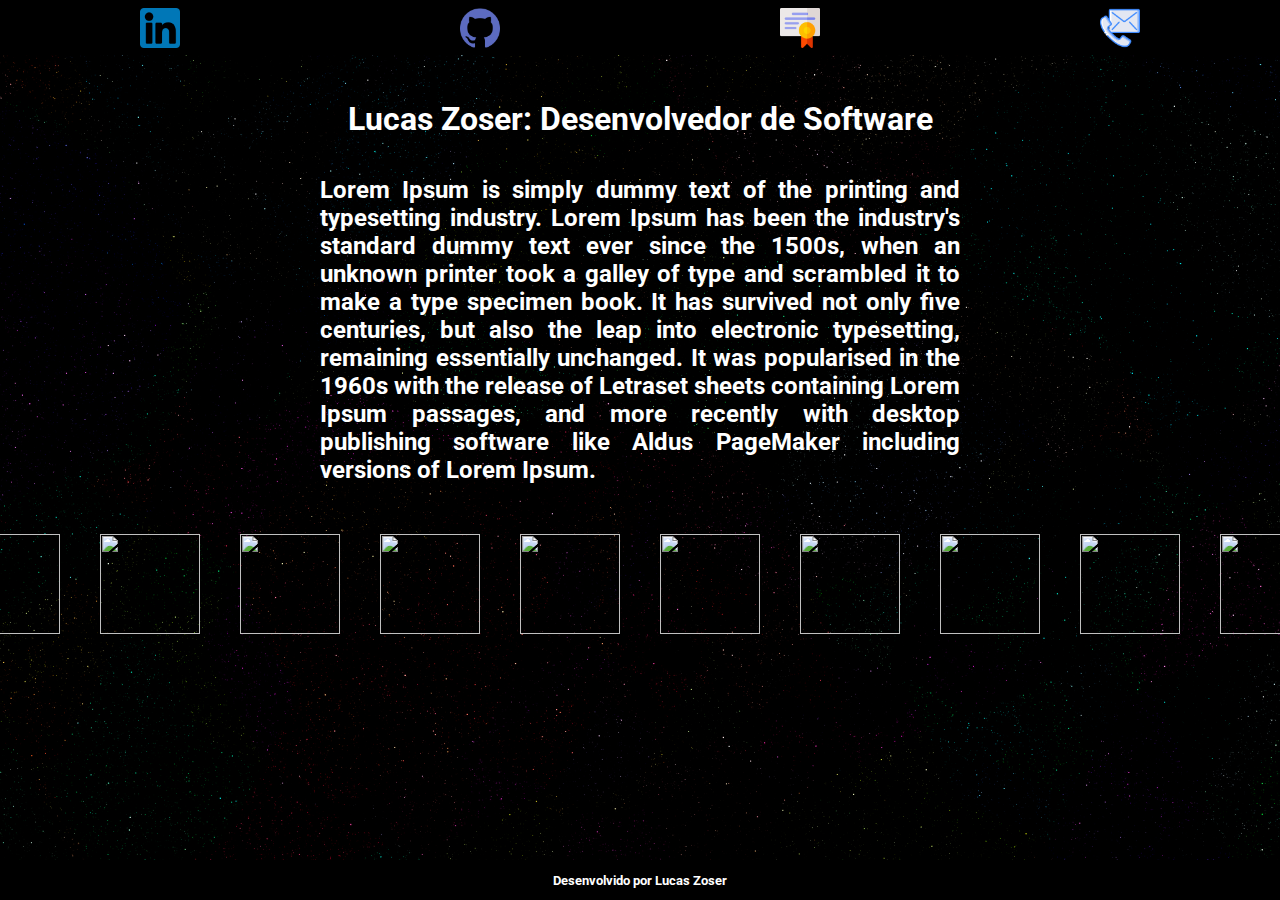
==== index.html @ fc86af37 "Primeiro deploy do site" ====
<html lang="pt-BR">

<head>
    <meta charset="UTF-8">
    <meta http-equiv="X-UA-Compatible" content="IE=edge">
    <meta name="viewport" content="width=device-width, initial-scale=1.0">
    <link rel="stylesheet" href="style.css">
    <link rel="preconnect" href="https://fonts.googleapis.com">
    <link rel="preconnect" href="https://fonts.gstatic.com" crossorigin>
    <link href="https://fonts.googleapis.com/css2?family=Roboto:wght@300&display=swap" rel="stylesheet">     <title>Lucas Zoser</title>
</head>

<body class="fundo">
    <div class="navbar">
        <ul class="nav-list">
            <li class="link-menu"><a href="https://www.linkedin.com/in/lucaszoser/" target="_blank">
                <img class="img-menu" src="/assets/linkedin.png"></a></li>
            <li class="link-menu"><a href="https://github.com/Zosin0/" target="_blank">
                <img class="img-menu" src="/assets/github.png"></a></li>
            <li class="link-menu"><a href="certificados.html" target="_blank">
                <img class="img-menu" src="/assets/certificado.png"></a></li>
            <li class="link-menu"><a href="contato.html" target="_blank">
                <img class="img-menu" src="/assets/contato.png"></a></li>
        </ul>
    </div>

    <div class="seg1-perfil">
        <div class="seg1-texto">
            <h1 class="seg1-titulo">Lucas Zoser: Desenvolvedor de Software</h1><br><br>
            <h2 class="seg2-resumo">
                Lorem Ipsum is simply dummy text of the printing and typesetting industry. Lorem Ipsum has been the
                industry's standard dummy text ever since the 1500s, when an unknown printer took a galley of type and
                scrambled it to make a type specimen book. It has survived not only five centuries, but also the leap
                into electronic typesetting, remaining essentially unchanged. It was popularised in the 1960s with the
                release of Letraset sheets containing Lorem Ipsum passages, and more recently with desktop publishing
                software like Aldus PageMaker including versions of Lorem Ipsum.
            </h2>
        </div>
    </div>

    <div class="seg2-perfil">

        <img class="seg2-imagens" src="https://cdn.jsdelivr.net/gh/devicons/devicon/icons/apache/apache-original-wordmark.svg" />
        <img class="seg2-imagens" src="https://cdn.jsdelivr.net/gh/devicons/devicon/icons/debian/debian-original.svg" />         
        <img class="seg2-imagens" src="https://cdn.jsdelivr.net/gh/devicons/devicon/icons/javascript/javascript-original.svg" />
        <img class="seg2-imagens" src="https://cdn.jsdelivr.net/gh/devicons/devicon/icons/java/java-original.svg" />
        <img class="seg2-imagens" src="https://cdn.jsdelivr.net/gh/devicons/devicon/icons/python/python-original.svg" />
        <img class="seg2-imagens" src="https://cdn.jsdelivr.net/gh/devicons/devicon/icons/dart/dart-original-wordmark.svg" />
        <img class="seg2-imagens" src="https://cdn.jsdelivr.net/gh/devicons/devicon/icons/flutter/flutter-original.svg" />
        <img class="seg2-imagens" src="https://cdn.jsdelivr.net/gh/devicons/devicon/icons/angularjs/angularjs-original.svg" />
        <img class="seg2-imagens" src="https://cdn.jsdelivr.net/gh/devicons/devicon/icons/php/php-original.svg" />
        <img class="seg2-imagens" src="https://cdn.jsdelivr.net/gh/devicons/devicon/icons/mysql/mysql-original-wordmark.svg" />
            
    </div>



    <footer class="footer">
        <div>
            <h5>Desenvolvido por Lucas Zoser</h5>
        </div>
    </footer>
</body>

</html>
---- style.css ----
* {
    margin: 0;
    padding: 0;
    font-family: 'Roboto', sans-serif;
}

.fundo {
    height: 100%;
    background-image: url('/assets/fundo.jpg');
    background-size: cover;
    font-family: sans-serif;
}

.nav-list {
    display: flex;
    justify-content: space-around;
    align-items: center;
    background-color: black;
    position: fixed;
    color: white;
    list-style-type: none;
    top: 0;
    left: 0;
    right: 0;
    height: 50px;
    padding-top: 5px;
}

.img-menu {
    width: 40px;
}

.img-menu:hover {
    width: 45px;

}
.seg1-perfil{
    display: flex;
    align-items: center;
    justify-content: center;
}
.seg1-titulo{
    text-align: center;
}
.seg1-texto{
    padding-top: 100px;
    display: block;
    color: white;
    width: 50%;
    text-align: justify;
}
.seg2-perfil{
    display: flex;
    justify-content: center;
}
.seg2-perfil img{
    margin-top: 50px;
    margin-inline: 20px;
    width: 100px;
}
.footer{
    display: flex;
    justify-content: center;
    align-items: center;
    height: 40px;
    background-color: black;
    color: white;
    position: fixed;
    left: 0;
    bottom: 0;
    width: 100%;
  
}
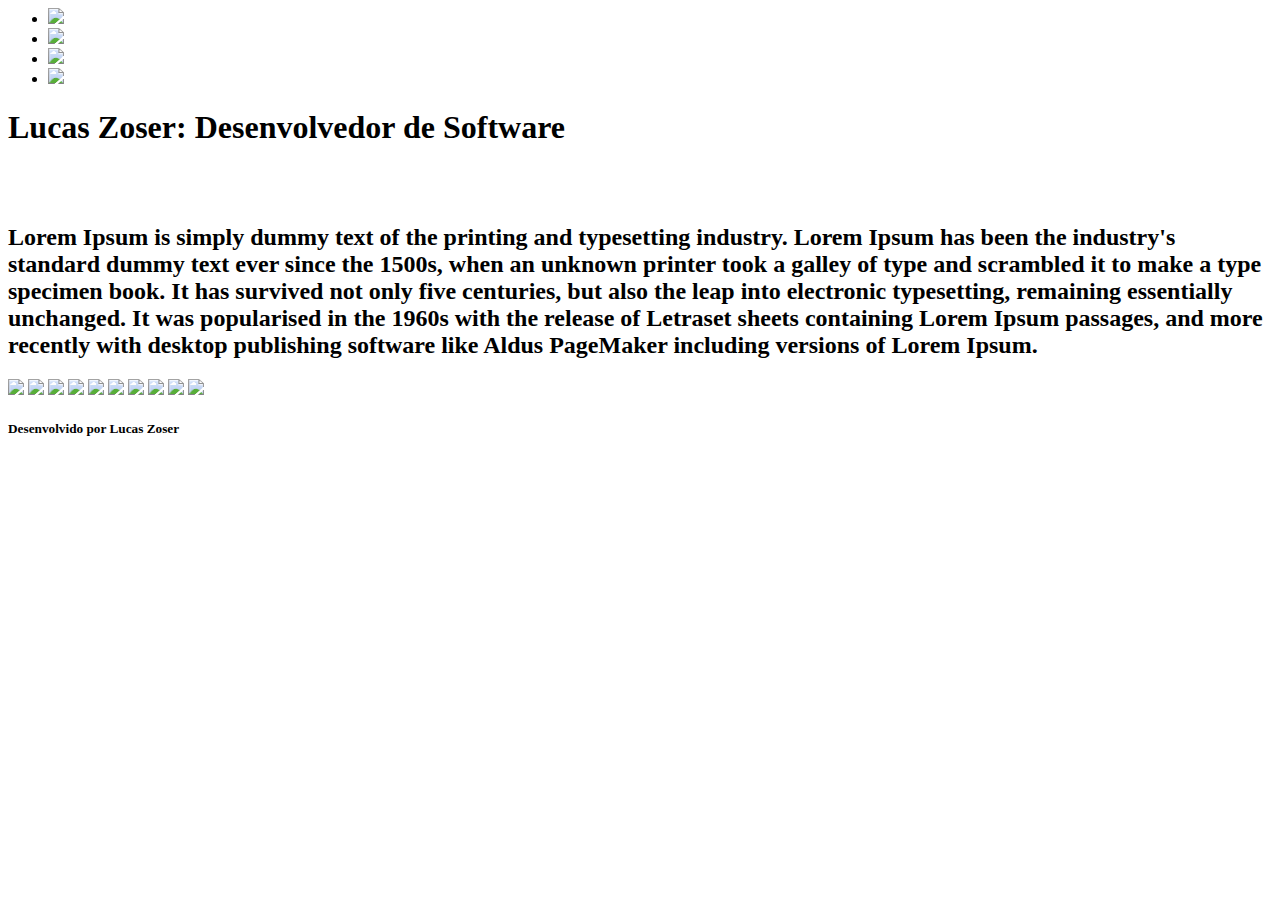
==== commit 4d61e200: "mudancas pro deploy 2" ====
--- a/index.html
+++ b/index.html
@@ -4,23 +4,24 @@
     <meta charset="UTF-8">
     <meta http-equiv="X-UA-Compatible" content="IE=edge">
     <meta name="viewport" content="width=device-width, initial-scale=1.0">
-    <link rel="stylesheet" href="style.css">
+    <link rel="stylesheet" href="/Curriculo/style.css">
     <link rel="preconnect" href="https://fonts.googleapis.com">
     <link rel="preconnect" href="https://fonts.gstatic.com" crossorigin>
-    <link href="https://fonts.googleapis.com/css2?family=Roboto:wght@300&display=swap" rel="stylesheet">     <title>Lucas Zoser</title>
+    <link href="https://fonts.googleapis.com/css2?family=Roboto:wght@300&display=swap" rel="stylesheet">
+    <title>Lucas Zoser</title>
 </head>
 
 <body class="fundo">
     <div class="navbar">
         <ul class="nav-list">
             <li class="link-menu"><a href="https://www.linkedin.com/in/lucaszoser/" target="_blank">
-                <img class="img-menu" src="/assets/linkedin.png"></a></li>
+                    <img class="img-menu" src="Curriculo/assets/linkedin.png"></a></li>
             <li class="link-menu"><a href="https://github.com/Zosin0/" target="_blank">
-                <img class="img-menu" src="/assets/github.png"></a></li>
-            <li class="link-menu"><a href="certificados.html" target="_blank">
-                <img class="img-menu" src="/assets/certificado.png"></a></li>
-            <li class="link-menu"><a href="contato.html" target="_blank">
-                <img class="img-menu" src="/assets/contato.png"></a></li>
+                    <img class="img-menu" src="Curriculo/assets/github.png"></a></li>
+            <li class="link-menu"><a href="Curriculo/certificados.html" target="_blank">
+                    <img class="img-menu" src="Curriculo/assets/certificado.png"></a></li>
+            <li class="link-menu"><a href="Curriculo/certificados.html" target="_blank">
+                    <img class="img-menu" src="Curriculo/assets/contato.png"></a></li>
         </ul>
     </div>
 
@@ -40,20 +41,24 @@
 
     <div class="seg2-perfil">
 
-        <img class="seg2-imagens" src="https://cdn.jsdelivr.net/gh/devicons/devicon/icons/apache/apache-original-wordmark.svg" />
-        <img class="seg2-imagens" src="https://cdn.jsdelivr.net/gh/devicons/devicon/icons/debian/debian-original.svg" />         
-        <img class="seg2-imagens" src="https://cdn.jsdelivr.net/gh/devicons/devicon/icons/javascript/javascript-original.svg" />
+        <img class="seg2-imagens"
+            src="https://cdn.jsdelivr.net/gh/devicons/devicon/icons/apache/apache-original-wordmark.svg" />
+        <img class="seg2-imagens" src="https://cdn.jsdelivr.net/gh/devicons/devicon/icons/debian/debian-original.svg" />
+        <img class="seg2-imagens"
+            src="https://cdn.jsdelivr.net/gh/devicons/devicon/icons/javascript/javascript-original.svg" />
         <img class="seg2-imagens" src="https://cdn.jsdelivr.net/gh/devicons/devicon/icons/java/java-original.svg" />
         <img class="seg2-imagens" src="https://cdn.jsdelivr.net/gh/devicons/devicon/icons/python/python-original.svg" />
-        <img class="seg2-imagens" src="https://cdn.jsdelivr.net/gh/devicons/devicon/icons/dart/dart-original-wordmark.svg" />
-        <img class="seg2-imagens" src="https://cdn.jsdelivr.net/gh/devicons/devicon/icons/flutter/flutter-original.svg" />
-        <img class="seg2-imagens" src="https://cdn.jsdelivr.net/gh/devicons/devicon/icons/angularjs/angularjs-original.svg" />
+        <img class="seg2-imagens"
+            src="https://cdn.jsdelivr.net/gh/devicons/devicon/icons/dart/dart-original-wordmark.svg" />
+        <img class="seg2-imagens"
+            src="https://cdn.jsdelivr.net/gh/devicons/devicon/icons/flutter/flutter-original.svg" />
+        <img class="seg2-imagens"
+            src="https://cdn.jsdelivr.net/gh/devicons/devicon/icons/angularjs/angularjs-original.svg" />
         <img class="seg2-imagens" src="https://cdn.jsdelivr.net/gh/devicons/devicon/icons/php/php-original.svg" />
-        <img class="seg2-imagens" src="https://cdn.jsdelivr.net/gh/devicons/devicon/icons/mysql/mysql-original-wordmark.svg" />
-            
+        <img class="seg2-imagens"
+            src="https://cdn.jsdelivr.net/gh/devicons/devicon/icons/mysql/mysql-original-wordmark.svg" />
+
     </div>
-
-
 
     <footer class="footer">
         <div>
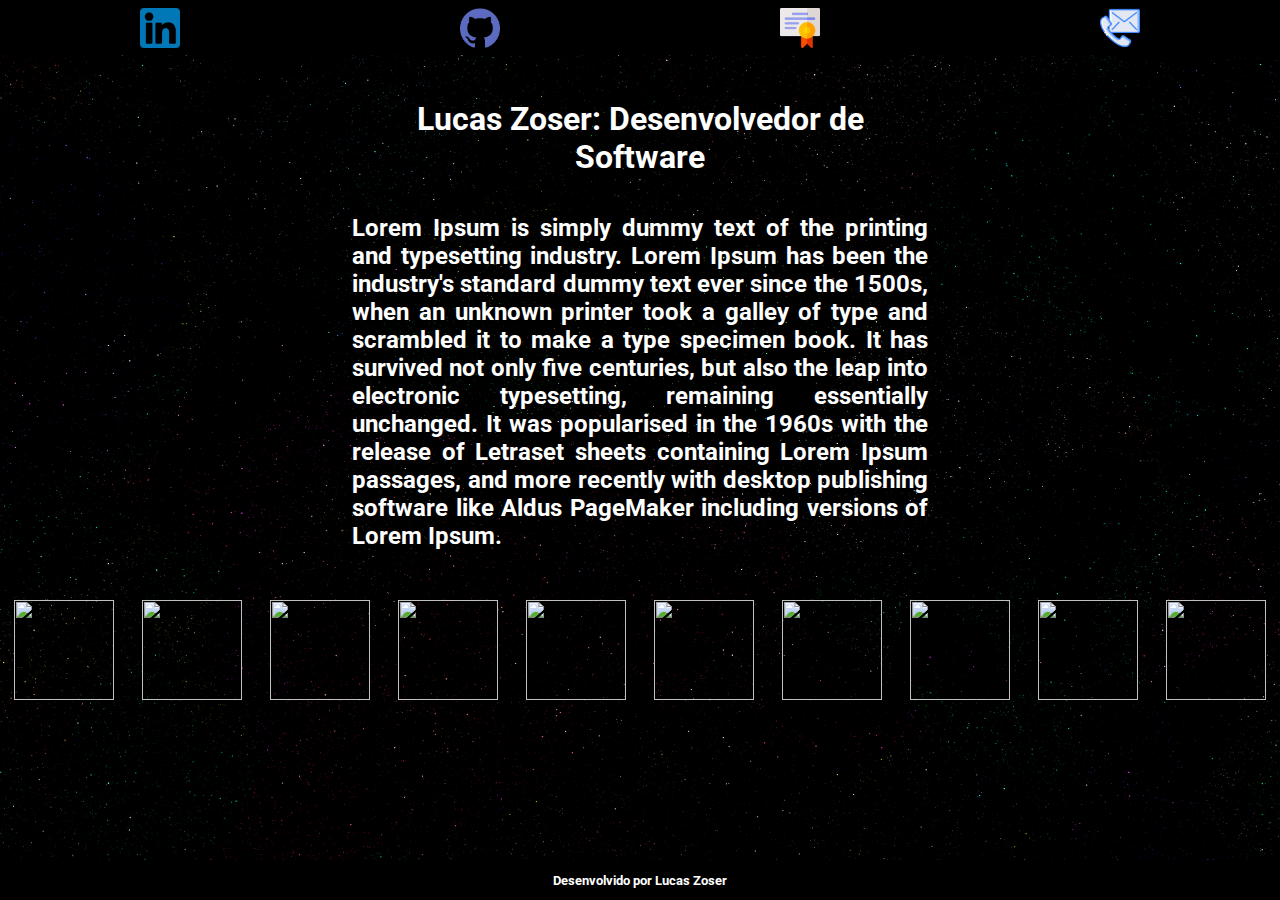
==== commit 59749f72: "Adicionando uma função de enviar e-mail" ====
--- a/index.html
+++ b/index.html
@@ -4,7 +4,7 @@
     <meta charset="UTF-8">
     <meta http-equiv="X-UA-Compatible" content="IE=edge">
     <meta name="viewport" content="width=device-width, initial-scale=1.0">
-    <link rel="stylesheet" href="/Curriculo/style.css">
+    <link rel="stylesheet" href="style.css">
     <link rel="preconnect" href="https://fonts.googleapis.com">
     <link rel="preconnect" href="https://fonts.gstatic.com" crossorigin>
     <link href="https://fonts.googleapis.com/css2?family=Roboto:wght@300&display=swap" rel="stylesheet">
@@ -15,13 +15,13 @@
     <div class="navbar">
         <ul class="nav-list">
             <li class="link-menu"><a href="https://www.linkedin.com/in/lucaszoser/" target="_blank">
-                    <img class="img-menu" src="Curriculo/assets/linkedin.png"></a></li>
+                    <img class="img-menu" src="assets/linkedin.png"></a></li>
             <li class="link-menu"><a href="https://github.com/Zosin0/" target="_blank">
-                    <img class="img-menu" src="Curriculo/assets/github.png"></a></li>
-            <li class="link-menu"><a href="Curriculo/certificados.html" target="_blank">
-                    <img class="img-menu" src="Curriculo/assets/certificado.png"></a></li>
-            <li class="link-menu"><a href="Curriculo/certificados.html" target="_blank">
-                    <img class="img-menu" src="Curriculo/assets/contato.png"></a></li>
+                    <img class="img-menu" src="assets/github.png"></a></li>
+            <li class="link-menu"><a href="certificados.html" target="_blank">
+                    <img class="img-menu" src="assets/certificado.png"></a></li>
+            <li class="link-menu"><a href="certificados.html" target="_blank">
+                    <img class="img-menu" src="assets/contato.png"></a></li>
         </ul>
     </div>
 
@@ -40,24 +40,22 @@
     </div>
 
     <div class="seg2-perfil">
-
         <img class="seg2-imagens"
-            src="https://cdn.jsdelivr.net/gh/devicons/devicon/icons/apache/apache-original-wordmark.svg" />
-        <img class="seg2-imagens" src="https://cdn.jsdelivr.net/gh/devicons/devicon/icons/debian/debian-original.svg" />
+            src="https://cdn.jsdelivr.net/gh/devicons/devicon/icons/apache/apache-original-wordmark.svg"/>
+        <img class="seg2-imagens" src="https://cdn.jsdelivr.net/gh/devicons/devicon/icons/debian/debian-original.svg"/>
         <img class="seg2-imagens"
-            src="https://cdn.jsdelivr.net/gh/devicons/devicon/icons/javascript/javascript-original.svg" />
-        <img class="seg2-imagens" src="https://cdn.jsdelivr.net/gh/devicons/devicon/icons/java/java-original.svg" />
-        <img class="seg2-imagens" src="https://cdn.jsdelivr.net/gh/devicons/devicon/icons/python/python-original.svg" />
+            src="https://cdn.jsdelivr.net/gh/devicons/devicon/icons/javascript/javascript-original.svg"/>
+        <img class="seg2-imagens" src="https://cdn.jsdelivr.net/gh/devicons/devicon/icons/java/java-original.svg"/>
+        <img class="seg2-imagens" src="https://cdn.jsdelivr.net/gh/devicons/devicon/icons/python/python-original.svg"/>
         <img class="seg2-imagens"
-            src="https://cdn.jsdelivr.net/gh/devicons/devicon/icons/dart/dart-original-wordmark.svg" />
+            src="https://cdn.jsdelivr.net/gh/devicons/devicon/icons/dart/dart-original-wordmark.svg"/>
         <img class="seg2-imagens"
-            src="https://cdn.jsdelivr.net/gh/devicons/devicon/icons/flutter/flutter-original.svg" />
+            src="https://cdn.jsdelivr.net/gh/devicons/devicon/icons/flutter/flutter-original.svg"/>
         <img class="seg2-imagens"
-            src="https://cdn.jsdelivr.net/gh/devicons/devicon/icons/angularjs/angularjs-original.svg" />
-        <img class="seg2-imagens" src="https://cdn.jsdelivr.net/gh/devicons/devicon/icons/php/php-original.svg" />
+            src="https://cdn.jsdelivr.net/gh/devicons/devicon/icons/angularjs/angularjs-original.svg"/>
+        <img class="seg2-imagens" src="https://cdn.jsdelivr.net/gh/devicons/devicon/icons/php/php-original.svg"/>
         <img class="seg2-imagens"
-            src="https://cdn.jsdelivr.net/gh/devicons/devicon/icons/mysql/mysql-original-wordmark.svg" />
-
+            src="https://cdn.jsdelivr.net/gh/devicons/devicon/icons/mysql/mysql-original-wordmark.svg"/>
     </div>
 
     <footer class="footer">
@@ -67,4 +65,4 @@
     </footer>
 </body>
 
-</html>+</html>
--- a/style.css
+++ b/style.css
@@ -0,0 +1,175 @@
+* {
+    margin: 0;
+    padding: 0;
+    font-family: 'Roboto', sans-serif;
+}
+
+.fundo {
+    height: 100%;
+    background-image: url('assets/fundo.jpg');
+    /*background-image: linear-gradient(blue, pink);*/
+    background-size: cover;
+    font-family: sans-serif;
+}
+
+.nav-list {
+    display: flex;
+    justify-content: space-around;
+    align-items: center;
+    background-color: black;
+    position: fixed;
+    color: white;
+    list-style-type: none;
+    top: 0;
+    left: 0;
+    right: 0;
+    height: 50px;
+    padding-top: 5px;
+}
+
+.img-menu {
+    width: 40px;
+}
+
+.img-menu:hover {
+    width: 45px;
+
+}
+
+.seg1-perfil {
+    display: flex;
+    align-items: center;
+    justify-content: center;
+}
+
+.seg1-titulo {
+    text-align: center;
+}
+
+.seg1-texto {
+    padding-top: 100px;
+    display: block;
+    color: white;
+    width: clamp(10%, 45%, 50%);
+    text-align: justify;
+}
+
+.seg2-perfil {
+    display: flex;
+    justify-content: center;
+}
+
+.seg2-perfil img {
+    margin-top: 50px;
+    margin-inline: auto;
+    width: 100px;
+}
+
+.footer {
+    display: flex;
+    justify-content: center;
+    align-items: center;
+    height: 40px;
+    background-color: black;
+    color: white;
+    position: fixed;
+    left: 0;
+    bottom: 0;
+    width: 100%;
+
+}
+
+/* Style Contato */
+.titulo-contato{
+    color: rgb(255, 227, 47);
+    padding-bottom: 2rem;
+    text-align: center;
+}
+
+.body-forms {
+    min-height: 100vh;
+    display: grid;
+    place-items: center;
+    padding: 1rem;
+    background-image: url('assets/fundo.jpg');
+    color: white;
+}
+
+form {
+    width: 100%;
+    max-width: 30rem;
+}
+
+label,
+input,
+textarea,
+button {
+    display: block;
+}
+
+input,
+textarea,
+button {
+    width: 100%;
+    font: inherit;
+    padding: 1.25rem;
+    font-weight: 700;
+}
+
+input,
+textarea {
+    margin-bottom: 1rem;
+    color: white;
+    background: rgb(18, 5, 46);
+    border: 0.125rem solid transparent;
+    border-radius: 1.125rem;
+    transition: border-color 0.3s,
+        box-shadow 0.3s;
+}
+
+input:hover,
+input:focus,
+textarea:hover,
+textarea:focus {
+    outline: none;
+    border-color: blue;
+    box-shadow: 0 0 0 0.3125rem rgb(27, 27, 83);
+}
+
+label {
+    margin-bottom: 0.5rem;
+    color: rgb(255, 227, 47);
+}
+
+textarea {
+    min-height: 12.5rem;
+    resize: vertical;
+}
+
+button {
+    border: none;
+    border-radius: 99px;
+    color: white;
+    background: rgb(0, 27, 95);
+    cursor: pointer;
+    transition: 0.3s;
+}
+
+button:hover,
+button:focus {
+    outline: none;
+    background: rgb(0, 55, 72);
+}
+
+button:disabled {
+    cursor: not-allowed;
+    background: grey;
+}
+.sucess, .error{text-align: center; font-size: 50px; margin-left: auto; margin-right: auto;}
+.sucess{
+    color: yellow;
+}
+.error{
+    color: tomato
+
+}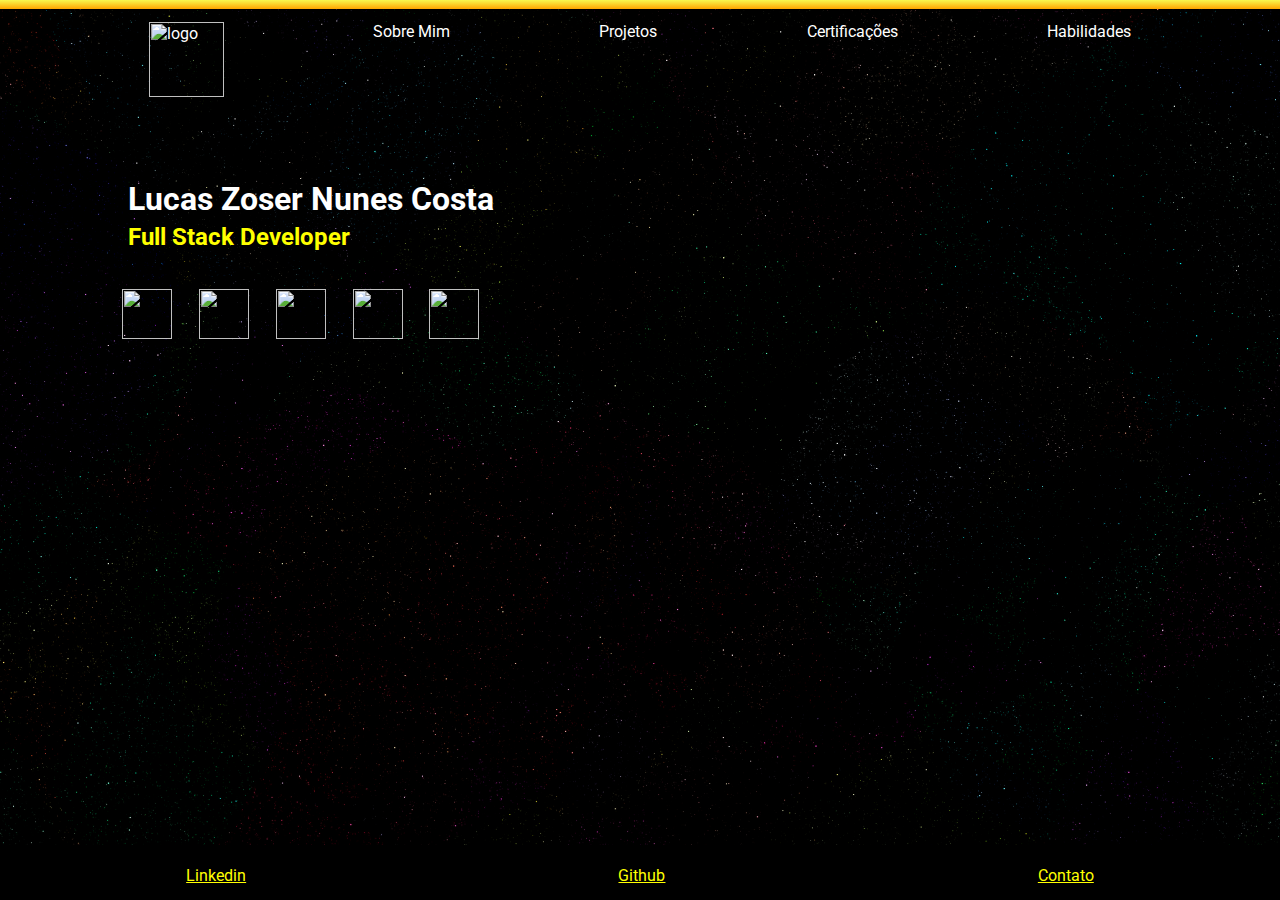
==== commit 886b40b1: "Alteraçoes no estilo do curriculo" ====
--- a/index.html
+++ b/index.html
@@ -12,57 +12,44 @@
 </head>
 
 <body class="fundo">
+    <div class="barra"></div>
     <div class="navbar">
-        <ul class="nav-list">
-            <li class="link-menu"><a href="https://www.linkedin.com/in/lucaszoser/" target="_blank">
-                    <img class="img-menu" src="assets/linkedin.png"></a></li>
-            <li class="link-menu"><a href="https://github.com/Zosin0/" target="_blank">
-                    <img class="img-menu" src="assets/github.png"></a></li>
-            <li class="link-menu"><a href="certificados.html" target="_blank">
-                    <img class="img-menu" src="assets/certificado.png"></a></li>
-            <li class="link-menu"><a href="certificados.html" target="_blank">
-                    <img class="img-menu" src="assets/contato.png"></a></li>
-        </ul>
+            <div class="item-link-nav"><img style="width: 75px;" src="/assets/zoser-logo.png" alt="logo"></div>
+            <div class="item-link-nav"><p>Sobre Mim</p></div>
+            <div class="item-link-nav"><p>Projetos</p></div>
+            <div class="item-link-nav"><p>Certificações</p></div>
+            <div class="item-link-nav"><p>Habilidades</p></div>                    
     </div>
-
     <div class="seg1-perfil">
         <div class="seg1-texto">
-            <h1 class="seg1-titulo">Lucas Zoser: Desenvolvedor de Software</h1><br><br>
-            <h2 class="seg2-resumo">
-                Lorem Ipsum is simply dummy text of the printing and typesetting industry. Lorem Ipsum has been the
-                industry's standard dummy text ever since the 1500s, when an unknown printer took a galley of type and
-                scrambled it to make a type specimen book. It has survived not only five centuries, but also the leap
-                into electronic typesetting, remaining essentially unchanged. It was popularised in the 1960s with the
-                release of Letraset sheets containing Lorem Ipsum passages, and more recently with desktop publishing
-                software like Aldus PageMaker including versions of Lorem Ipsum.
-            </h2>
+            <h1 class="seg1-titulo">Lucas Zoser Nunes Costa</h1>
+            <h2 class="seg1-subtitulo">Full Stack Developer</h2>
         </div>
     </div>
 
     <div class="seg2-perfil">
         <img class="seg2-imagens"
-            src="https://cdn.jsdelivr.net/gh/devicons/devicon/icons/apache/apache-original-wordmark.svg"/>
-        <img class="seg2-imagens" src="https://cdn.jsdelivr.net/gh/devicons/devicon/icons/debian/debian-original.svg"/>
+            src="https://cdn.jsdelivr.net/gh/devicons/devicon/icons/javascript/javascript-original.svg" alt="javascript"/>
+        <img class="seg2-imagens" src="https://cdn.jsdelivr.net/gh/devicons/devicon/icons/java/java-original.svg" />
+        <img class="seg2-imagens" src="https://cdn.jsdelivr.net/gh/devicons/devicon/icons/python/python-original.svg" />
         <img class="seg2-imagens"
-            src="https://cdn.jsdelivr.net/gh/devicons/devicon/icons/javascript/javascript-original.svg"/>
-        <img class="seg2-imagens" src="https://cdn.jsdelivr.net/gh/devicons/devicon/icons/java/java-original.svg"/>
-        <img class="seg2-imagens" src="https://cdn.jsdelivr.net/gh/devicons/devicon/icons/python/python-original.svg"/>
+            src="https://cdn.jsdelivr.net/gh/devicons/devicon/icons/angularjs/angularjs-original.svg" />
         <img class="seg2-imagens"
-            src="https://cdn.jsdelivr.net/gh/devicons/devicon/icons/dart/dart-original-wordmark.svg"/>
-        <img class="seg2-imagens"
-            src="https://cdn.jsdelivr.net/gh/devicons/devicon/icons/flutter/flutter-original.svg"/>
-        <img class="seg2-imagens"
-            src="https://cdn.jsdelivr.net/gh/devicons/devicon/icons/angularjs/angularjs-original.svg"/>
-        <img class="seg2-imagens" src="https://cdn.jsdelivr.net/gh/devicons/devicon/icons/php/php-original.svg"/>
-        <img class="seg2-imagens"
-            src="https://cdn.jsdelivr.net/gh/devicons/devicon/icons/mysql/mysql-original-wordmark.svg"/>
+            src="https://cdn.jsdelivr.net/gh/devicons/devicon/icons/mysql/mysql-original-wordmark.svg" />
     </div>
 
     <footer class="footer">
         <div>
-            <h5>Desenvolvido por Lucas Zoser</h5>
+            <ul class="nav-list">
+                <li class="link-menu"><a href="https://www.linkedin.com/in/lucaszoser/" target="_blank">
+                        Linkedin</a></li>
+                <li class="link-menu"><a href="https://github.com/Zosin0/" target="_blank">
+                        Github</a></li>
+                <li class="link-menu"><a href="contato.html" target="_blank">
+                        Contato</a></li>
+            </ul>
         </div>
     </footer>
 </body>
 
-</html>
+</html>--- a/style.css
+++ b/style.css
@@ -7,9 +7,33 @@
 .fundo {
     height: 100%;
     background-image: url('assets/fundo.jpg');
-    /*background-image: linear-gradient(blue, pink);*/
     background-size: cover;
     font-family: sans-serif;
+}
+.barra{
+    background-image: linear-gradient(rgb(248, 248, 79), orange);
+    top: 0;
+    left: 0;
+    right: 0;
+    height: 1vh;
+}
+.navbar{
+    display: flex;
+    justify-content: space-evenly;
+    color: white;
+    height: 30px;
+    top: 0;
+    padding-top: 1%;
+}
+.links-nav{
+    display: flex;  
+    justify-content: space-between;
+}
+.item-link-nav:hover{
+    scroll-behavior: smooth;
+    text-decoration: underline;
+    color: yellow;
+    cursor: pointer;
 }
 
 .nav-list {
@@ -17,10 +41,10 @@
     justify-content: space-around;
     align-items: center;
     background-color: black;
-    position: fixed;
+    position: absolute;
     color: white;
     list-style-type: none;
-    top: 0;
+    bottom: 0;
     left: 0;
     right: 0;
     height: 50px;
@@ -28,7 +52,7 @@
 }
 
 .img-menu {
-    width: 40px;
+    width: 2vw;
 }
 
 .img-menu:hover {
@@ -38,33 +62,40 @@
 
 .seg1-perfil {
     display: flex;
-    align-items: center;
-    justify-content: center;
+    margin-top: 10%;
+    margin-left: 10%;
 }
 
 .seg1-titulo {
-    text-align: center;
+    text-align: left;
 }
 
 .seg1-texto {
-    padding-top: 100px;
     display: block;
     color: white;
     width: clamp(10%, 45%, 50%);
     text-align: justify;
 }
-
+.seg1-subtitulo{
+    color: rgb(255, 255, 0);
+    padding-top: 1%;
+}
 .seg2-perfil {
     display: flex;
-    justify-content: center;
-}
-
+    width: 30%;
+    padding-top: 3%;
+    margin-left: 8.5%;
+}
+.link-menu > a{
+    color: yellow;
+}
 .seg2-perfil img {
-    margin-top: 50px;
     margin-inline: auto;
-    width: 100px;
-}
-
+    width: 50px;
+}
+.seg2-imagens:hover{
+    background-color: rgb(245, 255, 101);
+}
 .footer {
     display: flex;
     justify-content: center;
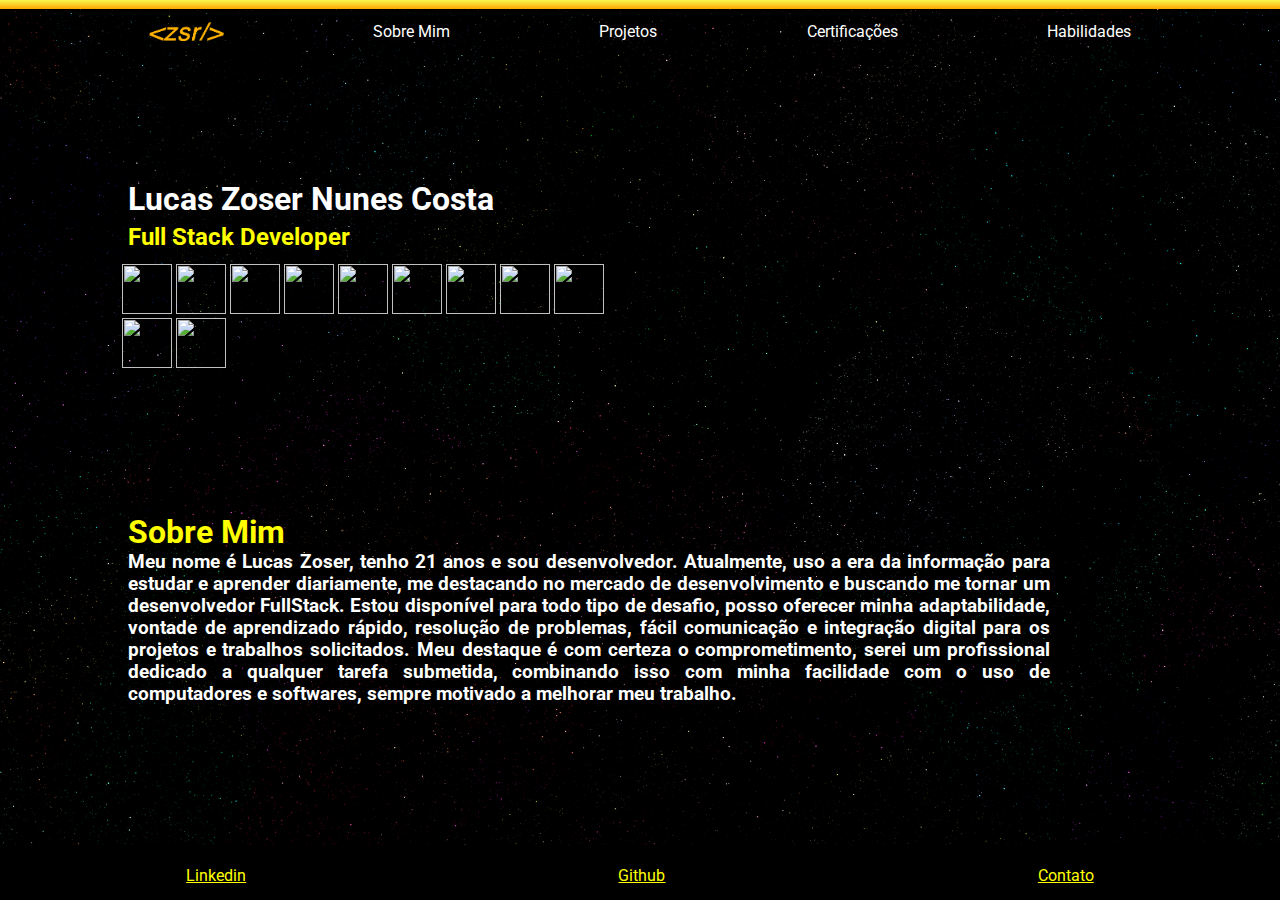
==== commit fbb95a5a: "pequenas mudancas +sobre" ====
--- a/index.html
+++ b/index.html
@@ -14,11 +14,19 @@
 <body class="fundo">
     <div class="barra"></div>
     <div class="navbar">
-            <div class="item-link-nav"><img style="width: 75px;" src="/assets/zoser-logo.png" alt="logo"></div>
-            <div class="item-link-nav"><p>Sobre Mim</p></div>
-            <div class="item-link-nav"><p>Projetos</p></div>
-            <div class="item-link-nav"><p>Certificações</p></div>
-            <div class="item-link-nav"><p>Habilidades</p></div>                    
+        <div class="item-link-nav"><img style="width: 75px;" src="/assets/zoser-logo.png" alt="logo"></div>
+        <div class="item-link-nav">
+            <p>Sobre Mim</p>
+        </div>
+        <div class="item-link-nav">
+            <p>Projetos</p>
+        </div>
+        <div class="item-link-nav">
+            <p>Certificações</p>
+        </div>
+        <div class="item-link-nav">
+            <p>Habilidades</p>
+        </div>
     </div>
     <div class="seg1-perfil">
         <div class="seg1-texto">
@@ -28,15 +36,42 @@
     </div>
 
     <div class="seg2-perfil">
-        <img class="seg2-imagens"
-            src="https://cdn.jsdelivr.net/gh/devicons/devicon/icons/javascript/javascript-original.svg" alt="javascript"/>
-        <img class="seg2-imagens" src="https://cdn.jsdelivr.net/gh/devicons/devicon/icons/java/java-original.svg" />
-        <img class="seg2-imagens" src="https://cdn.jsdelivr.net/gh/devicons/devicon/icons/python/python-original.svg" />
-        <img class="seg2-imagens"
-            src="https://cdn.jsdelivr.net/gh/devicons/devicon/icons/angularjs/angularjs-original.svg" />
-        <img class="seg2-imagens"
-            src="https://cdn.jsdelivr.net/gh/devicons/devicon/icons/mysql/mysql-original-wordmark.svg" />
+        <div>
+            <img class="seg2-imagens"
+            src="https://cdn.jsdelivr.net/gh/devicons/devicon/icons/javascript/javascript-original.svg"
+            alt="javascript" />
+            <img class="seg2-imagens" src="https://cdn.jsdelivr.net/gh/devicons/devicon/icons/typescript/typescript-original.svg" alt="typescript" />
+            <img class="seg2-imagens" src="https://cdn.jsdelivr.net/gh/devicons/devicon/icons/java/java-original.svg" />
+            <img class="seg2-imagens" src="https://cdn.jsdelivr.net/gh/devicons/devicon/icons/python/python-original.svg" />
+            <img class="seg2-imagens" src="https://cdn.jsdelivr.net/gh/devicons/devicon/icons/c/c-original.svg" alt="c"/>
+            <img class="seg2-imagens" src="https://cdn.jsdelivr.net/gh/devicons/devicon/icons/cplusplus/cplusplus-original.svg" alt="cpp"/>
+            <img class="seg2-imagens" src="https://cdn.jsdelivr.net/gh/devicons/devicon/icons/flutter/flutter-original.svg" alt="flutter"/>
+            <img class="seg2-imagens" src="https://cdn.jsdelivr.net/gh/devicons/devicon/icons/linux/linux-original.svg" alt="linux"/>        
+            <img src="https://cdn.jsdelivr.net/gh/devicons/devicon/icons/git/git-plain.svg" alt="git" class="seg2-imagens">
+            <img class="seg2-imagens"
+                src="https://cdn.jsdelivr.net/gh/devicons/devicon/icons/angularjs/angularjs-original.svg" />
+            <img class="seg2-imagens"
+                src="https://cdn.jsdelivr.net/gh/devicons/devicon/icons/mysql/mysql-original-wordmark.svg" />
+        
+        </div>
     </div>
+
+    <section class="sobre">
+        <div class="texto-sobre">
+            <h1 class="titulo-sobre">Sobre Mim</h1>
+            <h3 class="texto-sobre-content">
+                Meu nome é Lucas Zoser, tenho 21 anos e sou desenvolvedor. Atualmente, uso a era da informação para
+                estudar e aprender diariamente, me destacando no mercado de desenvolvimento e buscando me tornar um
+                desenvolvedor FullStack.
+                Estou disponível para todo tipo de desafio, posso oferecer minha adaptabilidade, vontade de aprendizado
+                rápido, resolução de problemas, fácil comunicação e integração digital para os projetos e trabalhos
+                solicitados. Meu destaque é com certeza o comprometimento, serei um profissional dedicado a qualquer
+                tarefa submetida, combinando isso com minha facilidade com o uso de computadores e softwares, sempre
+                motivado a melhorar meu trabalho.
+            </h3>
+        </div>
+    </section>
+
 
     <footer class="footer">
         <div>
--- a/style.css
+++ b/style.css
@@ -4,12 +4,14 @@
     font-family: 'Roboto', sans-serif;
 }
 
+/*Style Body*/
 .fundo {
     height: 100%;
     background-image: url('assets/fundo.jpg');
     background-size: cover;
     font-family: sans-serif;
 }
+/*Style NavBar*/
 .barra{
     background-image: linear-gradient(rgb(248, 248, 79), orange);
     top: 0;
@@ -57,9 +59,9 @@
 
 .img-menu:hover {
     width: 45px;
-
-}
-
+}
+
+/*Style Primeiro Segmento*/
 .seg1-perfil {
     display: flex;
     margin-top: 10%;
@@ -82,9 +84,11 @@
 }
 .seg2-perfil {
     display: flex;
-    width: 30%;
-    padding-top: 3%;
-    margin-left: 8.5%;
+    width: 40%;
+    padding-top: 1%;
+    margin-left: 9.5%;
+    margin-bottom: 10%;
+
 }
 .link-menu > a{
     color: yellow;
@@ -96,6 +100,8 @@
 .seg2-imagens:hover{
     background-color: rgb(245, 255, 101);
 }
+
+/*Style Footer*/
 .footer {
     display: flex;
     justify-content: center;
@@ -108,6 +114,27 @@
     bottom: 0;
     width: 100%;
 
+}
+/*Style Primeiro Segmento*/
+.sobre{
+    display: flex;
+    justify-content: left;
+    align-items: center;
+    padding-top: 1%;
+    margin-left: 10%;
+    padding-bottom: 10%;
+
+}
+.texto-sobre{
+    max-width: 80%;
+}
+.titulo-sobre{
+    color: yellow;
+    text-align: left;
+}
+.texto-sobre-content{
+    text-align: justify;
+    color: white;
 }
 
 /* Style Contato */
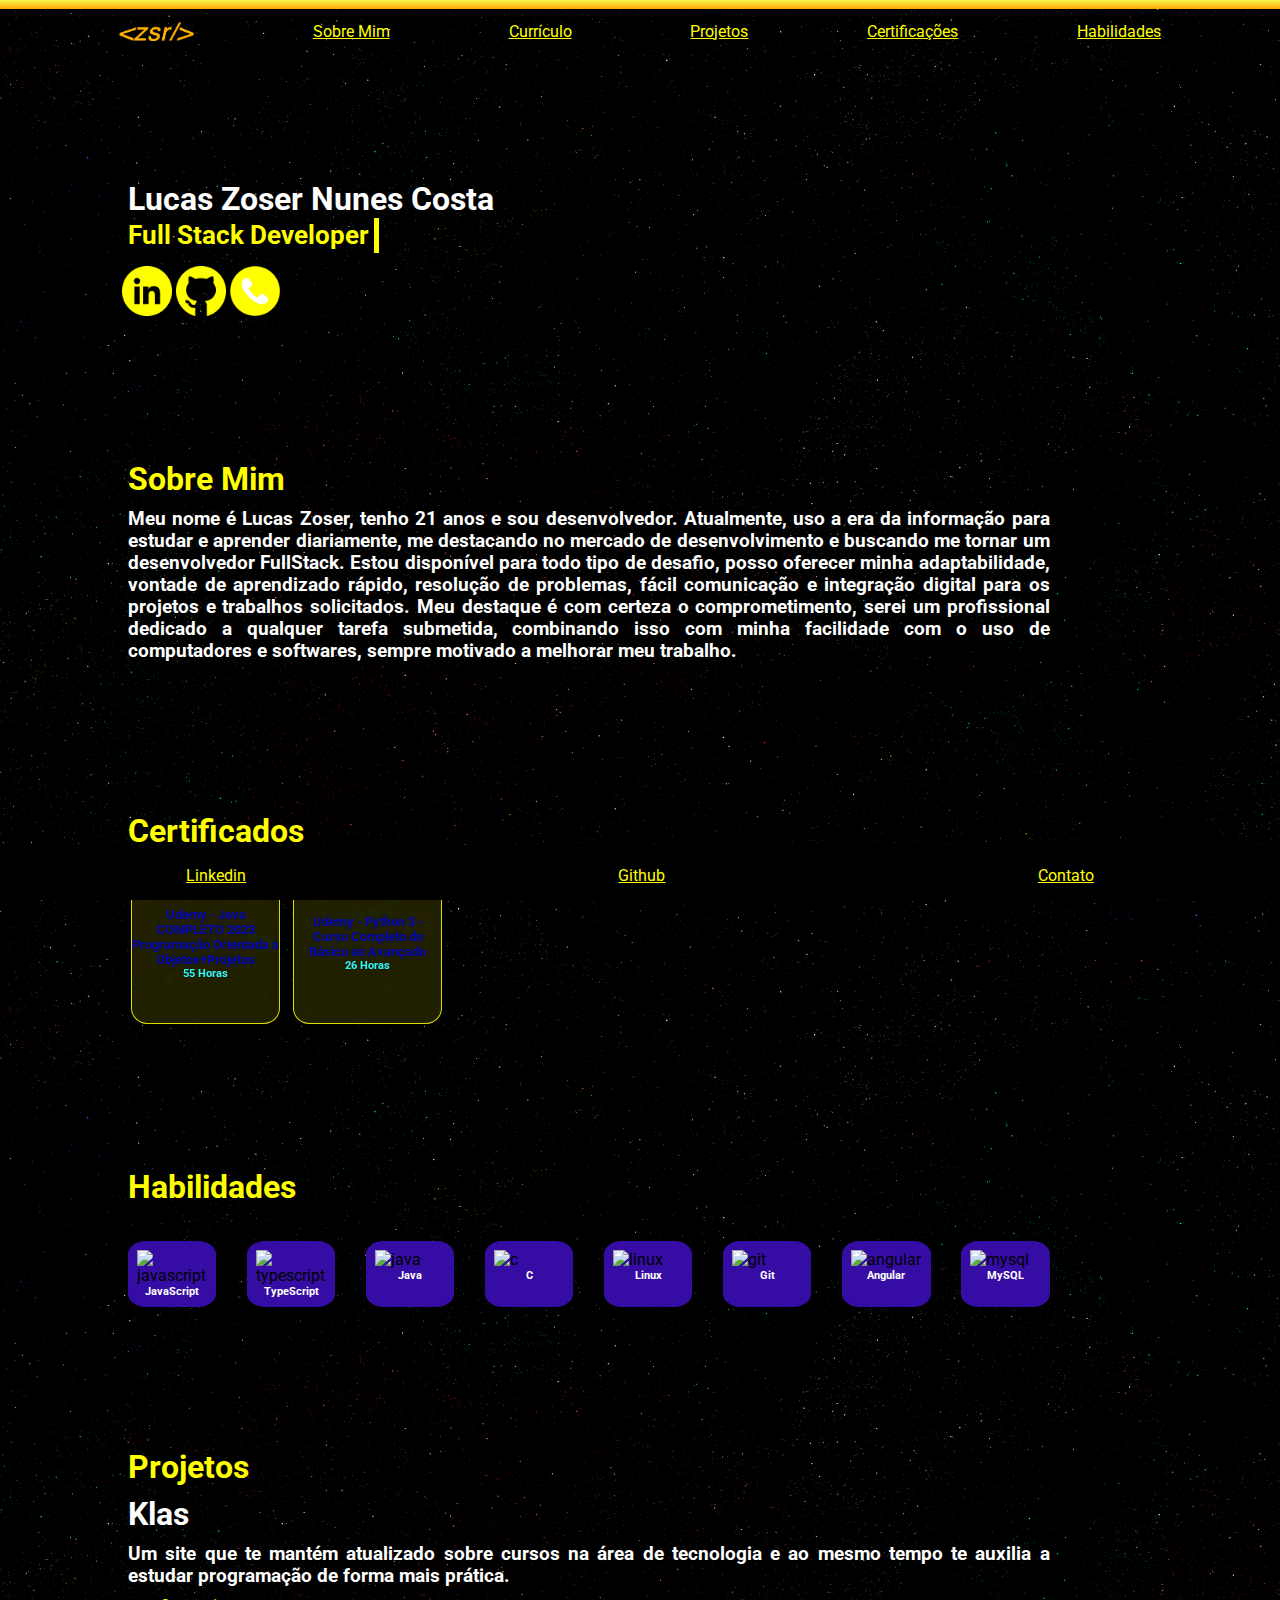
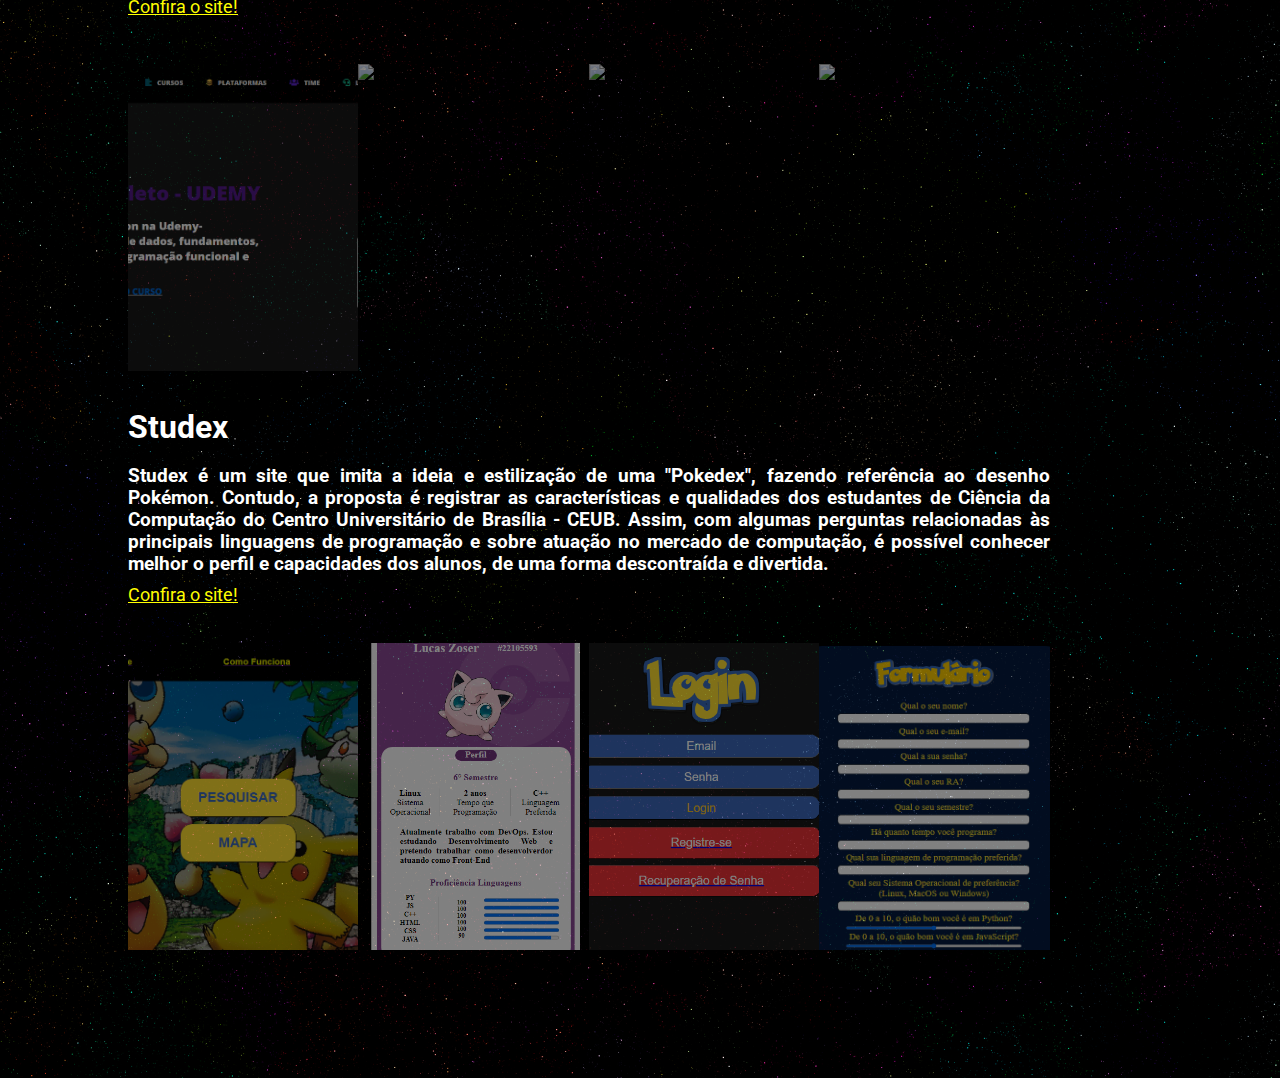
==== commit a6819216: "Curriculo 99%" ====
--- a/index.html
+++ b/index.html
@@ -8,55 +8,64 @@
     <link rel="preconnect" href="https://fonts.googleapis.com">
     <link rel="preconnect" href="https://fonts.gstatic.com" crossorigin>
     <link href="https://fonts.googleapis.com/css2?family=Roboto:wght@300&display=swap" rel="stylesheet">
+    <link rel="icon" type="imagem/png" href="assets/logoz.png">
     <title>Lucas Zoser</title>
 </head>
 
 <body class="fundo">
     <div class="barra"></div>
     <div class="navbar">
-        <div class="item-link-nav"><img style="width: 75px;" src="/assets/zoser-logo.png" alt="logo"></div>
-        <div class="item-link-nav">
-            <p>Sobre Mim</p>
-        </div>
-        <div class="item-link-nav">
-            <p>Projetos</p>
-        </div>
-        <div class="item-link-nav">
-            <p>Certificações</p>
-        </div>
-        <div class="item-link-nav">
-            <p>Habilidades</p>
+        <div class="item-link-nav">
+            <a href="index.html"><img style="width: 75px;" src="/assets/zoser-logo.png" alt="logo"></a>
+        </div>
+        <div class="item-link-nav">
+            <a class="topnavi" href="#sobre">
+                <p>Sobre Mim</p>
+            </a>
+        </div>
+        <div class="item-link-nav">
+            <a class="topnavi" target="_blank" href="/assets/LucasZoserNunesCosta.pdf">
+                <p>Currículo</p>
+            </a>
+        </div>
+        <div class="item-link-nav">
+            <a class="topnavi" href="#projetos">
+                <p>Projetos</p>
+            </a>
+        </div>
+        <div class="item-link-nav">
+            <a class="topnavi" href="#certificados">
+                <p>Certificações</p>
+            </a>
+        </div>
+        <div class="item-link-nav">
+            <a class="topnavi" href="#habilidades">
+                <p>Habilidades</p>
+            </a>
         </div>
     </div>
     <div class="seg1-perfil">
         <div class="seg1-texto">
             <h1 class="seg1-titulo">Lucas Zoser Nunes Costa</h1>
-            <h2 class="seg1-subtitulo">Full Stack Developer</h2>
+
+            <div class="container">
+                <h3 class="text">Full Stack Developer</h3>
+            </div>
+
         </div>
     </div>
 
     <div class="seg2-perfil">
         <div>
-            <img class="seg2-imagens"
-            src="https://cdn.jsdelivr.net/gh/devicons/devicon/icons/javascript/javascript-original.svg"
-            alt="javascript" />
-            <img class="seg2-imagens" src="https://cdn.jsdelivr.net/gh/devicons/devicon/icons/typescript/typescript-original.svg" alt="typescript" />
-            <img class="seg2-imagens" src="https://cdn.jsdelivr.net/gh/devicons/devicon/icons/java/java-original.svg" />
-            <img class="seg2-imagens" src="https://cdn.jsdelivr.net/gh/devicons/devicon/icons/python/python-original.svg" />
-            <img class="seg2-imagens" src="https://cdn.jsdelivr.net/gh/devicons/devicon/icons/c/c-original.svg" alt="c"/>
-            <img class="seg2-imagens" src="https://cdn.jsdelivr.net/gh/devicons/devicon/icons/cplusplus/cplusplus-original.svg" alt="cpp"/>
-            <img class="seg2-imagens" src="https://cdn.jsdelivr.net/gh/devicons/devicon/icons/flutter/flutter-original.svg" alt="flutter"/>
-            <img class="seg2-imagens" src="https://cdn.jsdelivr.net/gh/devicons/devicon/icons/linux/linux-original.svg" alt="linux"/>        
-            <img src="https://cdn.jsdelivr.net/gh/devicons/devicon/icons/git/git-plain.svg" alt="git" class="seg2-imagens">
-            <img class="seg2-imagens"
-                src="https://cdn.jsdelivr.net/gh/devicons/devicon/icons/angularjs/angularjs-original.svg" />
-            <img class="seg2-imagens"
-                src="https://cdn.jsdelivr.net/gh/devicons/devicon/icons/mysql/mysql-original-wordmark.svg" />
-        
+            <a href="https://www.linkedin.com/in/lucaszoser/" target="_blank"><img class="seg2-imagens"
+                    src="/assets/linkedin.png" alt="linkedin"></a>
+            <a href="https://github.com/Zosin0/" target="_blank"><img class="seg2-imagens" src="/assets/github.png"
+                    alt="github"></a>
+            <a href="contato.html"><img class="seg2-imagens" src="/assets/contato.png" alt="contato"></a>
         </div>
     </div>
 
-    <section class="sobre">
+    <section id="sobre" class="sobre">
         <div class="texto-sobre">
             <h1 class="titulo-sobre">Sobre Mim</h1>
             <h3 class="texto-sobre-content">
@@ -72,6 +81,118 @@
         </div>
     </section>
 
+    <section id="certificados" class="certificados">
+        <div class="conteudo-certs">
+            <h1>Certificados</h1>
+
+            <div class="certs">
+                <div class="cert">
+                    <h5>Udemy - Java COMPLETO 2023 Programação Orientada a Objetos+Projetos</h5>
+                    <h6>55 Horas</h6>
+                </div>
+                <div class="cert">
+                    <h5>Udemy - Python 3 - Curso Completo do Básico ao Avançado</h5>
+                    <h6>26 Horas</h6>
+                </div>
+            </div>
+        </div>
+
+    </section>
+
+    <section class="habilidades" id="habilidades">
+        <h1>Habilidades</h1>
+
+        <div class="habilidades-itens">
+            <div class="hab">
+                <img class="hab-img"
+                    src="https://cdn.jsdelivr.net/gh/devicons/devicon/icons/javascript/javascript-original.svg"
+                    alt="javascript" />
+                <h6 class="tit-hab">JavaScript</h6>
+                </div>
+            <div class="hab">
+                <img class="hab-img"
+                    src="https://cdn.jsdelivr.net/gh/devicons/devicon/icons/typescript/typescript-original.svg"
+                    alt="typescript" />
+                <h6 class="tit-hab">TypeScript</h6>
+                </div>
+            <div class="hab">
+                <img class="hab-img" src="https://cdn.jsdelivr.net/gh/devicons/devicon/icons/java/java-original.svg"
+                    alt="java" />
+                <h6 class="tit-hab">Java</h6>
+                </div>
+            <div class="hab">
+                <img class="hab-img" src="https://cdn.jsdelivr.net/gh/devicons/devicon/icons/c/c-original.svg"
+                    alt="c" />
+                <h6 class="tit-hab">C</h6>
+                </div>
+            <div class="hab">
+                <img class="hab-img" src="https://cdn.jsdelivr.net/gh/devicons/devicon/icons/linux/linux-original.svg"
+                    alt="linux" />
+                <h6 class="tit-hab">Linux</h6>
+                </div>
+            <div class="hab">
+                <img class="hab-img" src="https://cdn.jsdelivr.net/gh/devicons/devicon/icons/git/git-plain.svg"
+                    alt="git" />
+                <h6 class="tit-hab">Git</h6>
+                </div>
+            <div class="hab">
+                <img class="hab-img"
+                    src="https://cdn.jsdelivr.net/gh/devicons/devicon/icons/angularjs/angularjs-original.svg"
+                    alt="angular" />
+                <h6 class="tit-hab">Angular</h6>
+                </div>
+            <div class="hab">
+                <img class="hab-img"
+                    src="https://cdn.jsdelivr.net/gh/devicons/devicon/icons/mysql/mysql-original-wordmark.svg"
+                    alt="mysql" />
+                <h6 class="tit-hab">MySQL</h6>
+                </div>
+
+        </div>
+
+    </section>
+
+
+    <section id="projetos" class="projetos">
+        <div class="texto-projetos">
+            <h1 class="titulo-sobre">Projetos</h1>
+            <div class="klas">
+                <h1>Klas</h1>
+                <h3>Um site que te mantém atualizado sobre cursos na área de tecnologia e ao mesmo tempo te auxilia a
+                    estudar programação de forma mais prática.</h3>
+                <a style="color: yellow; font-size: 18px;" href="https://klas.zoser.com.br/" target="_blank"> Confira o
+                    site!</a><br><br>
+            </div>
+            <div class="gallery">
+                <img src="/assets/klas1.png" alt="klas">
+                <img src="/assets/klas2.png" alt="klas">
+                <img src="/assets/klas3.png" alt="klas">
+                <img src="/assets/klas4.png" alt="klas">
+            </div>
+        </div>
+        <div class="texto-projetos">
+            <div class="studex">
+                <h1>Studex</h1>
+                <h3>Studex é um site que imita a ideia e estilização de uma "Pokedex", fazendo referência ao desenho
+                    Pokémon. Contudo, a proposta é registrar as características e qualidades dos estudantes de Ciência
+                    da Computação do Centro Universitário de Brasília - CEUB. Assim, com algumas perguntas relacionadas
+                    às principais linguagens de programação e sobre atuação no mercado de computação, é possível
+                    conhecer melhor o perfil e capacidades dos alunos, de uma forma descontraída e divertida. </h3>
+                <a style="color: yellow; font-size: 18px;" href="https://studex.zoser.com.br/" target="_blank"> Confira
+                    o site!</a><br><br>
+            </div>
+
+            <div class="gallery">
+                <img src="/assets/studex1.png" alt="studex">
+                <img src="/assets/studex2.png" alt="studex">
+                <img src="/assets/studex3.png" alt="studex">
+                <img src="/assets/studex4.png" alt="studex">
+            </div>
+        </div>
+
+    </section>
+
+
 
     <footer class="footer">
         <div>
@@ -80,7 +201,7 @@
                         Linkedin</a></li>
                 <li class="link-menu"><a href="https://github.com/Zosin0/" target="_blank">
                         Github</a></li>
-                <li class="link-menu"><a href="contato.html" target="_blank">
+                <li class="link-menu"><a href="contato.html">
                         Contato</a></li>
             </ul>
         </div>
--- a/style.css
+++ b/style.css
@@ -31,6 +31,9 @@
     display: flex;  
     justify-content: space-between;
 }
+.topnavi{
+    color: yellow;
+}
 .item-link-nav:hover{
     scroll-behavior: smooth;
     text-decoration: underline;
@@ -82,13 +85,32 @@
     color: rgb(255, 255, 0);
     padding-top: 1%;
 }
+.container{display: inline-block;}
+.text{
+    color: rgb(255, 255, 0);
+    padding-top: 1%;
+    font-size: 26px;
+    border-right: 5px solid;
+    width: 100%;
+    white-space: nowrap;
+    overflow: hidden;
+    animation:
+        typing 2s, 
+        cursor .4s step-end infinite alternate;        
+}
+@keyframes cursor {
+    50% { border-color: transparent }
+}
+@keyframes typing {
+    from { width: 0 }
+}
+
 .seg2-perfil {
     display: flex;
     width: 40%;
     padding-top: 1%;
     margin-left: 9.5%;
     margin-bottom: 10%;
-
 }
 .link-menu > a{
     color: yellow;
@@ -98,7 +120,8 @@
     width: 50px;
 }
 .seg2-imagens:hover{
-    background-color: rgb(245, 255, 101);
+    background-color: blue;
+    border-radius: 10px;
 }
 
 /*Style Footer*/
@@ -151,6 +174,128 @@
     padding: 1rem;
     background-image: url('assets/fundo.jpg');
     color: white;
+}
+/*Style Segundo componente*/
+.projetos{
+    display: flex;
+    flex-direction: column;
+    justify-content: left;
+    padding-top: 1%;
+    margin-left: 10%;
+    padding-bottom: 10%;
+}  
+.texto-projetos{
+    max-width: 80%;
+}
+.klas, .studex{
+    display: flex;
+    flex-direction: column;
+}
+.klas, .studex h1, h3{
+    color: white;
+    padding-top: 1%;
+    padding-bottom: 1%;
+    text-align: justify;
+}
+
+.studex{
+    margin-top: 3%;
+}
+.gallery{
+    display: flex;
+    flex-direction: row;
+    width: 100%;
+    height: 100%;
+}
+
+.gallery img{
+    aspect-ratio: 3/4;
+    min-width: 0;
+    flex: 1 1 10px;
+    object-fit: cover;
+    opacity: .5;
+    transition: .5s;
+}
+.gallery img:hover{
+    flex: 1 1 100px;
+    opacity: 1;
+}
+
+.certificados{
+    display: flex;
+    justify-content: left;
+    padding-top: 1%;
+    margin-left: 10%;
+    padding-bottom: 10%;
+}
+.conteudo-certs{
+    display: flex;
+    flex-direction: column;
+}
+.certs{
+    display: flex;
+    padding-top: 3%;
+}
+.cert{
+    display: flex;
+    flex-direction: column;
+    justify-content: center;
+    margin: 1%;
+    margin-right: 3%;
+    align-items: center;
+    width: 160px;
+    height: 160px;
+    background: rgba(255, 255, 0, 0.126);
+    border-radius: 16px;
+    box-shadow: 0 4px 30px rgba(0, 0, 0, 0.1);
+    backdrop-filter: blur(3.1px);
+    -webkit-backdrop-filter: blur(3.1px);
+    border: 1px solid rgba(255, 255, 0, 0.85);
+    position: relative;
+}
+.cert h5{
+    color: rgb(1, 4, 183);
+    text-align: center;
+}
+.cert h6{
+    color: rgb(47, 245, 255);
+}
+
+.conteudo-certs h1{
+    color: yellow;
+    text-align: left;
+}
+
+.habilidades{
+    display: flex;
+    flex-direction: column;
+    justify-content: left;
+    padding-top: 1%;
+    margin-left: 10%;
+    padding-bottom: 10%;
+}
+
+.habilidades-itens{
+    display: flex;
+    width: 80%;
+    justify-content: space-between;
+    padding-top: 3%;
+
+}
+.habilidades h1{
+    color: yellow;
+    text-align: left;
+}
+
+.hab{
+    width: 70px;
+    background-color: rgb(53, 13, 164);
+    border-radius: 20%;
+    padding: 1%;
+}
+.tit-hab{
+    color: white;
+    text-align: center;
 }
 
 form {
